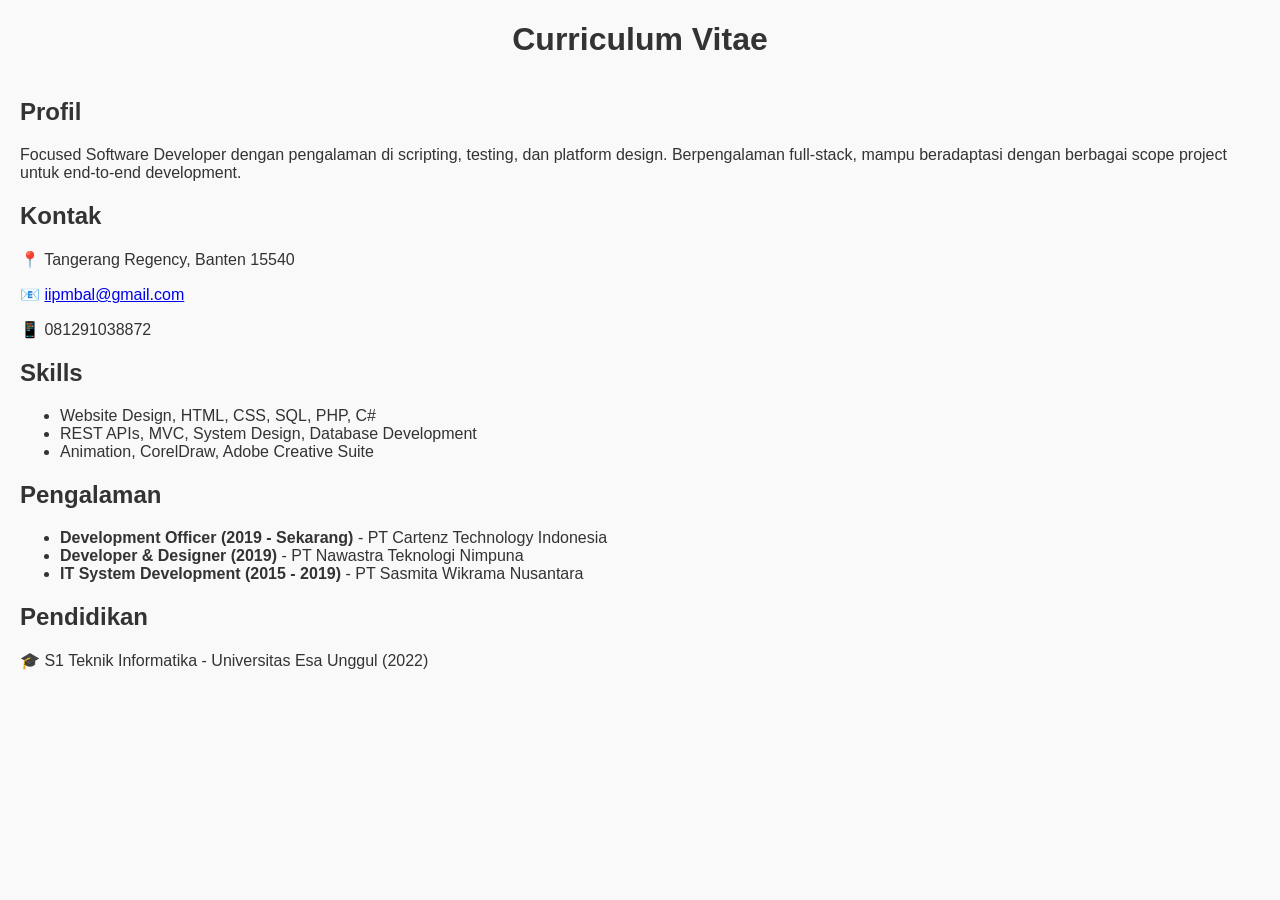
==== cv.html @ 2e06e90c "Add files via upload cv" ====
<!DOCTYPE html>
<html lang="id">
<head>
  <meta charset="UTF-8">
  <meta name="viewport" content="width=device-width, initial-scale=1.0">
  <title>CV - Iip Muhamad Ikbal</title>
  <link rel="stylesheet" href="style.css">
</head>
<body>
  <header><h1>Curriculum Vitae</h1></header>

  <section>
    <h2>Profil</h2>
    <p>Focused Software Developer dengan pengalaman di scripting, testing, dan platform design. Berpengalaman full-stack, mampu beradaptasi dengan berbagai scope project untuk end-to-end development.</p>
  </section>

  <section>
    <h2>Kontak</h2>
    <p>📍 Tangerang Regency, Banten 15540</p>
    <p>📧 <a href="mailto:iipmbal@gmail.com">iipmbal@gmail.com</a></p>
    <p>📱 081291038872</p>
  </section>

  <section>
    <h2>Skills</h2>
    <ul>
      <li>Website Design, HTML, CSS, SQL, PHP, C#</li>
      <li>REST APIs, MVC, System Design, Database Development</li>
      <li>Animation, CorelDraw, Adobe Creative Suite</li>
    </ul>
  </section>

  <section>
    <h2>Pengalaman</h2>
    <ul>
      <li><b>Development Officer (2019 - Sekarang)</b> - PT Cartenz Technology Indonesia</li>
      <li><b>Developer & Designer (2019)</b> - PT Nawastra Teknologi Nimpuna</li>
      <li><b>IT System Development (2015 - 2019)</b> - PT Sasmita Wikrama Nusantara</li>
    </ul>
  </section>

  <section>
    <h2>Pendidikan</h2>
    <p>🎓 S1 Teknik Informatika - Universitas Esa Unggul (2022)</p>
  </section>
</body>
</html>
---- style.css ----
body {
  font-family: Arial, sans-serif;
  margin: 20px;
  background: #f9f9f9;
  color: #333;
}

header {
  text-align: center;
  margin-bottom: 40px;
}

nav a {
  margin: 0 10px;
  text-decoration: none;
  font-weight: bold;
}

.highlight {
  color: #007bff;
}

.projects {
  display: grid;
  grid-template-columns: repeat(auto-fit, minmax(250px, 1fr));
  gap: 20px;
}

.project-card {
  background: white;
  padding: 20px;
  border-radius: 10px;
  box-shadow: 0 2px 5px rgba(0,0,0,0.1);
}
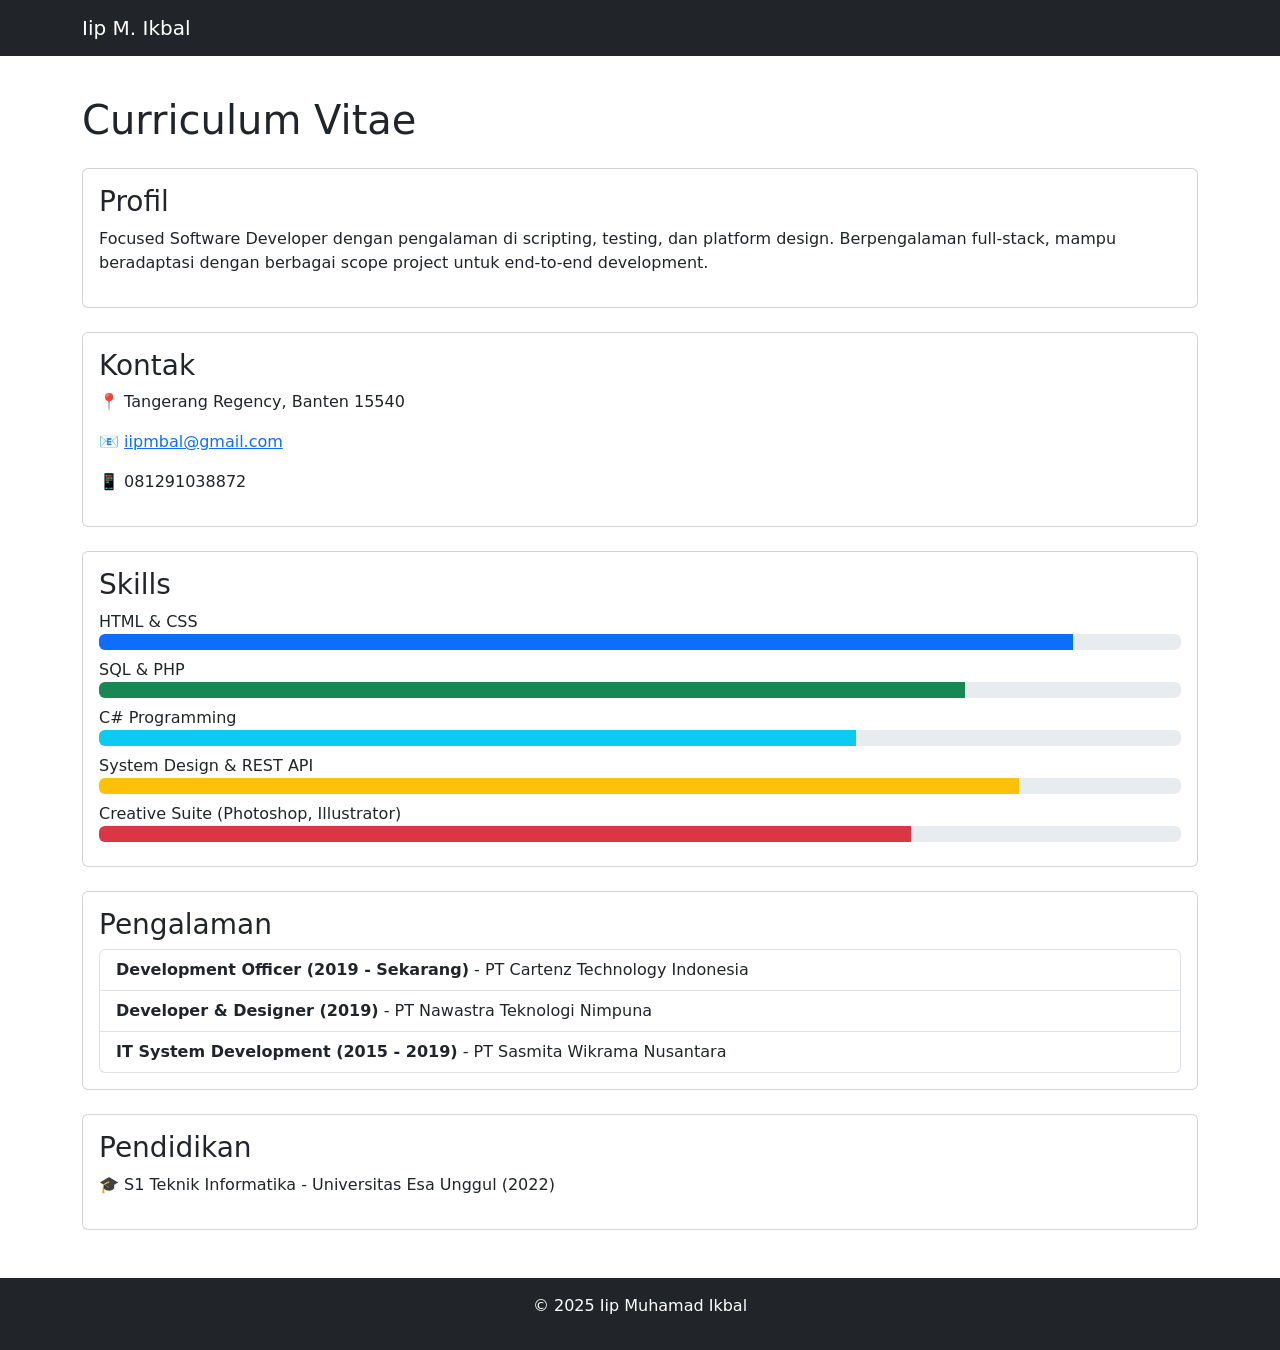
==== commit 17cb7c12: "Add files via upload" ====
--- a/cv.html
+++ b/cv.html
@@ -4,44 +4,66 @@
   <meta charset="UTF-8">
   <meta name="viewport" content="width=device-width, initial-scale=1.0">
   <title>CV - Iip Muhamad Ikbal</title>
-  <link rel="stylesheet" href="style.css">
+  <link href="https://cdn.jsdelivr.net/npm/bootstrap@5.3.2/dist/css/bootstrap.min.css" rel="stylesheet">
 </head>
 <body>
-  <header><h1>Curriculum Vitae</h1></header>
+  <nav class="navbar navbar-expand-lg navbar-dark bg-dark fixed-top">
+    <div class="container">
+      <a class="navbar-brand" href="index.html">Iip M. Ikbal</a>
+    </div>
+  </nav>
 
-  <section>
-    <h2>Profil</h2>
-    <p>Focused Software Developer dengan pengalaman di scripting, testing, dan platform design. Berpengalaman full-stack, mampu beradaptasi dengan berbagai scope project untuk end-to-end development.</p>
-  </section>
+  <div class="container mt-5 pt-5">
+    <h1 class="mb-4">Curriculum Vitae</h1>
 
-  <section>
-    <h2>Kontak</h2>
-    <p>📍 Tangerang Regency, Banten 15540</p>
-    <p>📧 <a href="mailto:iipmbal@gmail.com">iipmbal@gmail.com</a></p>
-    <p>📱 081291038872</p>
-  </section>
+    <div class="card mb-4">
+      <div class="card-body">
+        <h3 class="card-title">Profil</h3>
+        <p>Focused Software Developer dengan pengalaman di scripting, testing, dan platform design. Berpengalaman full-stack, mampu beradaptasi dengan berbagai scope project untuk end-to-end development.</p>
+      </div>
+    </div>
 
-  <section>
-    <h2>Skills</h2>
-    <ul>
-      <li>Website Design, HTML, CSS, SQL, PHP, C#</li>
-      <li>REST APIs, MVC, System Design, Database Development</li>
-      <li>Animation, CorelDraw, Adobe Creative Suite</li>
-    </ul>
-  </section>
+    <div class="card mb-4">
+      <div class="card-body">
+        <h3 class="card-title">Kontak</h3>
+        <p>📍 Tangerang Regency, Banten 15540</p>
+        <p>📧 <a href="mailto:iipmbal@gmail.com">iipmbal@gmail.com</a></p>
+        <p>📱 081291038872</p>
+      </div>
+    </div>
 
-  <section>
-    <h2>Pengalaman</h2>
-    <ul>
-      <li><b>Development Officer (2019 - Sekarang)</b> - PT Cartenz Technology Indonesia</li>
-      <li><b>Developer & Designer (2019)</b> - PT Nawastra Teknologi Nimpuna</li>
-      <li><b>IT System Development (2015 - 2019)</b> - PT Sasmita Wikrama Nusantara</li>
-    </ul>
-  </section>
+    <div class="card mb-4">
+      <div class="card-body">
+        <h3 class="card-title">Skills</h3>
+        <div class="mb-2">HTML & CSS <div class="progress"><div class="progress-bar bg-primary" style="width:90%"></div></div></div>
+        <div class="mb-2">SQL & PHP <div class="progress"><div class="progress-bar bg-success" style="width:80%"></div></div></div>
+        <div class="mb-2">C# Programming <div class="progress"><div class="progress-bar bg-info" style="width:70%"></div></div></div>
+        <div class="mb-2">System Design & REST API <div class="progress"><div class="progress-bar bg-warning" style="width:85%"></div></div></div>
+        <div class="mb-2">Creative Suite (Photoshop, Illustrator) <div class="progress"><div class="progress-bar bg-danger" style="width:75%"></div></div></div>
+      </div>
+    </div>
 
-  <section>
-    <h2>Pendidikan</h2>
-    <p>🎓 S1 Teknik Informatika - Universitas Esa Unggul (2022)</p>
-  </section>
+    <div class="card mb-4">
+      <div class="card-body">
+        <h3 class="card-title">Pengalaman</h3>
+        <ul class="list-group">
+          <li class="list-group-item"><b>Development Officer (2019 - Sekarang)</b> - PT Cartenz Technology Indonesia</li>
+          <li class="list-group-item"><b>Developer & Designer (2019)</b> - PT Nawastra Teknologi Nimpuna</li>
+          <li class="list-group-item"><b>IT System Development (2015 - 2019)</b> - PT Sasmita Wikrama Nusantara</li>
+        </ul>
+      </div>
+    </div>
+
+    <div class="card mb-4">
+      <div class="card-body">
+        <h3 class="card-title">Pendidikan</h3>
+        <p>🎓 S1 Teknik Informatika - Universitas Esa Unggul (2022)</p>
+      </div>
+    </div>
+  </div>
+
+  <footer class="bg-dark text-white text-center py-3 mt-5">
+    <p>© 2025 Iip Muhamad Ikbal</p>
+  </footer>
 </body>
 </html>
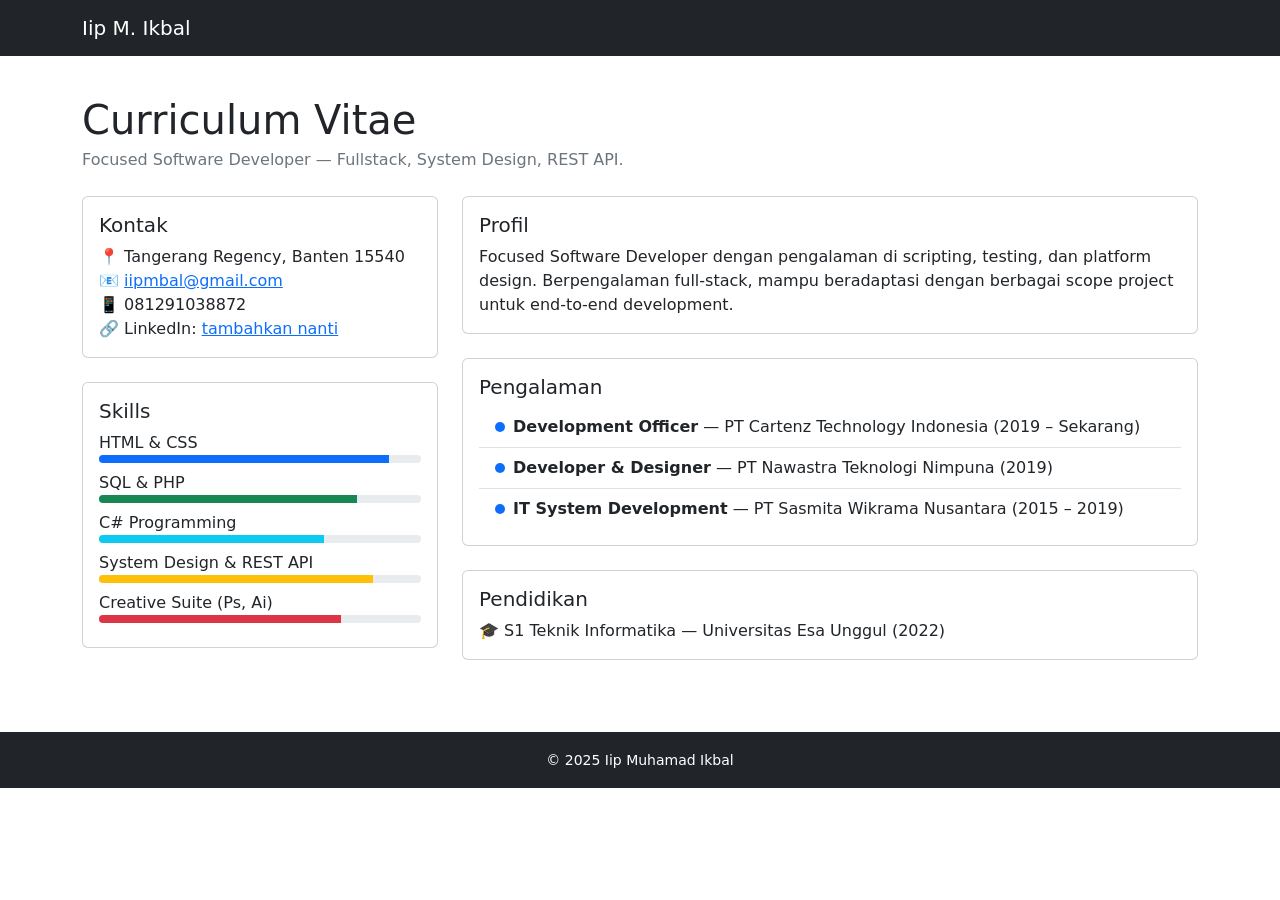
==== commit e557d1f0: "Add files via upload" ====
--- a/cv.html
+++ b/cv.html
@@ -1,69 +1,83 @@
 <!DOCTYPE html>
 <html lang="id">
 <head>
-  <meta charset="UTF-8">
-  <meta name="viewport" content="width=device-width, initial-scale=1.0">
-  <title>CV - Iip Muhamad Ikbal</title>
-  <link href="https://cdn.jsdelivr.net/npm/bootstrap@5.3.2/dist/css/bootstrap.min.css" rel="stylesheet">
+  <meta charset="UTF-8" />
+  <meta name="viewport" content="width=device-width, initial-scale=1" />
+  <title>CV — Iip Muhamad Ikbal</title>
+  <link href="https://cdn.jsdelivr.net/npm/bootstrap@5.3.2/dist/css/bootstrap.min.css" rel="stylesheet" />
+  <style>
+    .progress { height: 8px; }
+    .timeline-dot { width:10px; height:10px; border-radius:50%; background:#0d6efd; display:inline-block; margin-right:.5rem; }
+  </style>
 </head>
 <body>
   <nav class="navbar navbar-expand-lg navbar-dark bg-dark fixed-top">
-    <div class="container">
-      <a class="navbar-brand" href="index.html">Iip M. Ikbal</a>
-    </div>
+    <div class="container"><a class="navbar-brand" href="index.html">Iip M. Ikbal</a></div>
   </nav>
 
-  <div class="container mt-5 pt-5">
-    <h1 class="mb-4">Curriculum Vitae</h1>
+  <main class="container mt-5 pt-4">
+    <header class="my-4">
+      <h1 class="mb-1">Curriculum Vitae</h1>
+      <p class="text-secondary mb-0">Focused Software Developer — Fullstack, System Design, REST API.</p>
+    </header>
 
-    <div class="card mb-4">
-      <div class="card-body">
-        <h3 class="card-title">Profil</h3>
-        <p>Focused Software Developer dengan pengalaman di scripting, testing, dan platform design. Berpengalaman full-stack, mampu beradaptasi dengan berbagai scope project untuk end-to-end development.</p>
+    <div class="row g-4">
+      <div class="col-lg-4">
+        <div class="card">
+          <div class="card-body">
+            <h5>Kontak</h5>
+            <ul class="list-unstyled mb-0">
+              <li>📍 Tangerang Regency, Banten 15540</li>
+              <li>📧 <a href="mailto:iipmbal@gmail.com">iipmbal@gmail.com</a></li>
+              <li>📱 081291038872</li>
+              <li>🔗 LinkedIn: <a href="#" title="Tambahkan nanti">tambahkan nanti</a></li>
+            </ul>
+          </div>
+        </div>
+
+        <div class="card mt-4">
+          <div class="card-body">
+            <h5>Skills</h5>
+            <div class="mb-2">HTML & CSS<div class="progress"><div class="progress-bar" style="width:90%"></div></div></div>
+            <div class="mb-2">SQL & PHP<div class="progress"><div class="progress-bar bg-success" style="width:80%"></div></div></div>
+            <div class="mb-2">C# Programming<div class="progress"><div class="progress-bar bg-info" style="width:70%"></div></div></div>
+            <div class="mb-2">System Design & REST API<div class="progress"><div class="progress-bar bg-warning" style="width:85%"></div></div></div>
+            <div class="mb-2">Creative Suite (Ps, Ai)<div class="progress"><div class="progress-bar bg-danger" style="width:75%"></div></div></div>
+          </div>
+        </div>
+      </div>
+
+      <div class="col-lg-8">
+        <div class="card mb-4">
+          <div class="card-body">
+            <h5>Profil</h5>
+            <p class="mb-0">Focused Software Developer dengan pengalaman di scripting, testing, dan platform design. Berpengalaman full‑stack, mampu beradaptasi dengan berbagai scope project untuk end‑to‑end development.</p>
+          </div>
+        </div>
+
+        <div class="card mb-4">
+          <div class="card-body">
+            <h5>Pengalaman</h5>
+            <ul class="list-group list-group-flush">
+              <li class="list-group-item"><span class="timeline-dot"></span><strong>Development Officer</strong> — PT Cartenz Technology Indonesia (2019 – Sekarang)</li>
+              <li class="list-group-item"><span class="timeline-dot"></span><strong>Developer & Designer</strong> — PT Nawastra Teknologi Nimpuna (2019)</li>
+              <li class="list-group-item"><span class="timeline-dot"></span><strong>IT System Development</strong> — PT Sasmita Wikrama Nusantara (2015 – 2019)</li>
+            </ul>
+          </div>
+        </div>
+
+        <div class="card mb-4">
+          <div class="card-body">
+            <h5>Pendidikan</h5>
+            <p class="mb-0">🎓 S1 Teknik Informatika — Universitas Esa Unggul (2022)</p>
+          </div>
+        </div>
       </div>
     </div>
-
-    <div class="card mb-4">
-      <div class="card-body">
-        <h3 class="card-title">Kontak</h3>
-        <p>📍 Tangerang Regency, Banten 15540</p>
-        <p>📧 <a href="mailto:iipmbal@gmail.com">iipmbal@gmail.com</a></p>
-        <p>📱 081291038872</p>
-      </div>
-    </div>
-
-    <div class="card mb-4">
-      <div class="card-body">
-        <h3 class="card-title">Skills</h3>
-        <div class="mb-2">HTML & CSS <div class="progress"><div class="progress-bar bg-primary" style="width:90%"></div></div></div>
-        <div class="mb-2">SQL & PHP <div class="progress"><div class="progress-bar bg-success" style="width:80%"></div></div></div>
-        <div class="mb-2">C# Programming <div class="progress"><div class="progress-bar bg-info" style="width:70%"></div></div></div>
-        <div class="mb-2">System Design & REST API <div class="progress"><div class="progress-bar bg-warning" style="width:85%"></div></div></div>
-        <div class="mb-2">Creative Suite (Photoshop, Illustrator) <div class="progress"><div class="progress-bar bg-danger" style="width:75%"></div></div></div>
-      </div>
-    </div>
-
-    <div class="card mb-4">
-      <div class="card-body">
-        <h3 class="card-title">Pengalaman</h3>
-        <ul class="list-group">
-          <li class="list-group-item"><b>Development Officer (2019 - Sekarang)</b> - PT Cartenz Technology Indonesia</li>
-          <li class="list-group-item"><b>Developer & Designer (2019)</b> - PT Nawastra Teknologi Nimpuna</li>
-          <li class="list-group-item"><b>IT System Development (2015 - 2019)</b> - PT Sasmita Wikrama Nusantara</li>
-        </ul>
-      </div>
-    </div>
-
-    <div class="card mb-4">
-      <div class="card-body">
-        <h3 class="card-title">Pendidikan</h3>
-        <p>🎓 S1 Teknik Informatika - Universitas Esa Unggul (2022)</p>
-      </div>
-    </div>
-  </div>
+  </main>
 
   <footer class="bg-dark text-white text-center py-3 mt-5">
-    <p>© 2025 Iip Muhamad Ikbal</p>
+    <small>© 2025 Iip Muhamad Ikbal</small>
   </footer>
 </body>
-</html>+</html>
